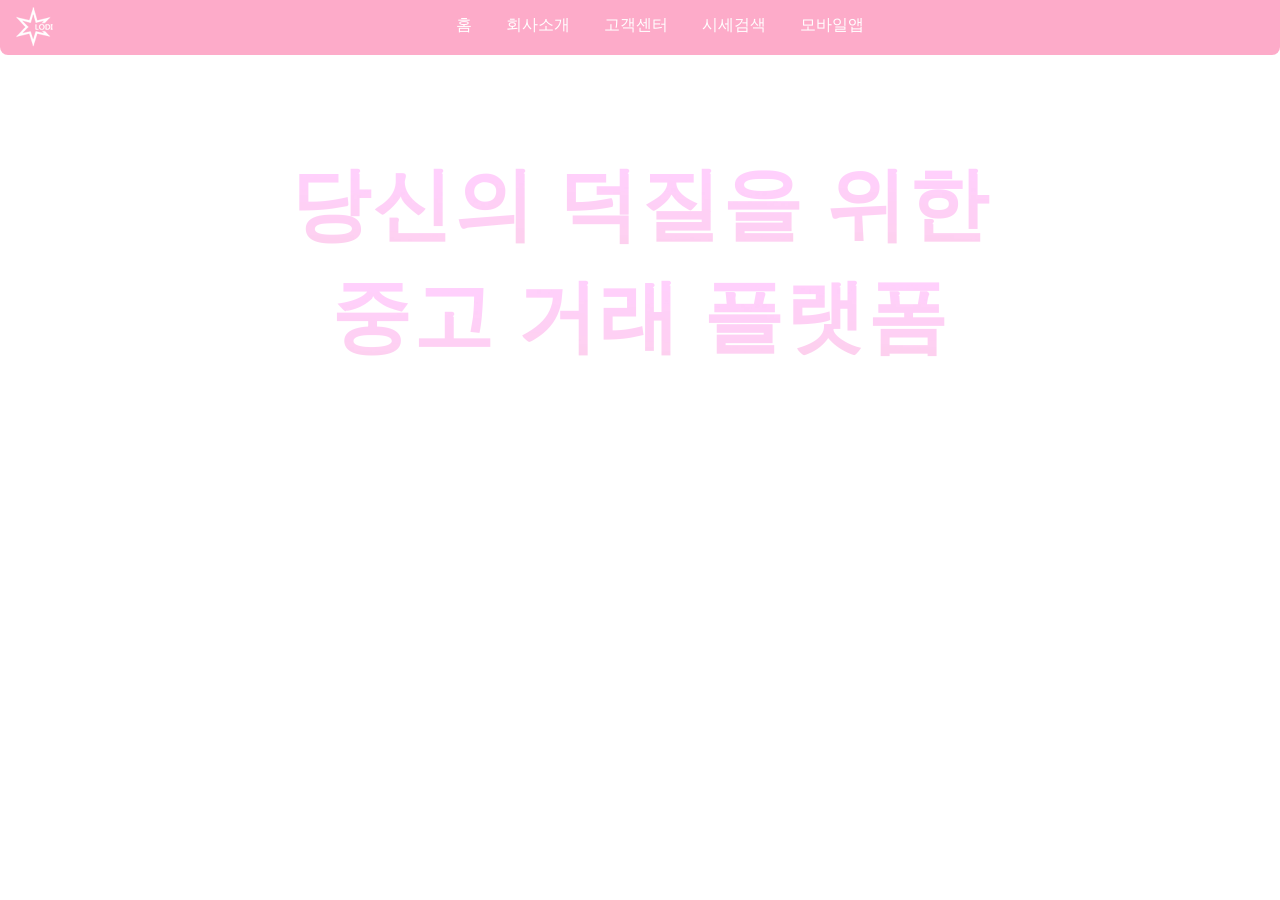
==== index.html @ 2c027c56 "LODI Shop initial upload" ====
<!DOCTYPE html>
<html lang="en">
<head>
    <meta charset="UTF-8">
    <meta name="viewport" content="width=device-width, initial-scale=1.0">
    <link rel="stylesheet" href="./introduce.css">
    <title>LODI Shop</title>

    <!-- 헤더 -->
    <header id="header" class="header">
        <ul>
            <a href="./introduce.html"><img src="./imgs_introduce/logo.png" style="float: left; margin-top: -8px;"></a>
            <!-- <div id="headerLogo"></div> -->
            <li><a href="#home">홈</a></li>
            <li><a href="#intro">회사소개</a></li>
            <li><a href="#customerService">고객센터</a></li>
            <li><a href="#marketPrice">시세검색</a></li>
            <li><a href="#mobile">모바일앱</a></li>
        </ul>
    </header>
</head>


<body>
    <div id="home" class="banner">
        <div><h1 class="sa sa-up" data-sa-margin="200">당신의 덕질을 위한</h1></div>
        <div><h1 class="sa sa-up" data-sa-margin="200">중고 거래 플랫폼</h1></div>
        <div><button class="customizedBtn btn1 "onclick="location.href='./market/main.html'">이동</button></div>
    </div>
    <!--
    <div id="intro" class="banner">
    </div>

    <div id="customerService" class="banner">
    </div>

    <div id="marketPrice" class="banner">
    </div>

    <div id="mobile" class="banner">
    </div>

    <div id="footer" class="footer">
    </div>
    -->
    
    <script src="https://code.jquery.com/jquery-3.2.1.min.js"></script>
    <script>
        /* 아래는 새로고침시 스크롤 위치 */
        history.scrollRestoration = "manual"


        /* 아래는 스크롤 애니메이션 */
        const saDefaultMargin = 300;
        let saTriggerMargin = 0;
        let saTriggerHeight = 0;
        const saElementList = document.querySelectorAll('.sa');

        const saFunc = function() {
        for (const element of saElementList) {
            if (!element.classList.contains('show')) {
            if (element.dataset.saMargin) {
                saTriggerMargin = parseInt(element.dataset.saMargin);
            } else {saTriggerMargin = saDefaultMargin;}

            if (element.dataset.saTrigger) {saTriggerHeight = document.querySelector(element.dataset.saTrigger).getBoundingClientRect().top + saTriggerMargin;
            } else {saTriggerHeight = element.getBoundingClientRect().top + saTriggerMargin;}

            if (window.innerHeight > saTriggerHeight) {
                let delay = (element.dataset.saDelay) ? element.dataset.saDelay : 0;
                setTimeout(function() {
                element.classList.add('show');
                }, delay);
            }}
        }}
        window.addEventListener('load', saFunc);
        window.addEventListener('scroll', saFunc);
    </script>
</body>
</html>
---- introduce.css ----
*{box-sizing: border-box;}
*{margin: 0px; padding: 0px;} /* 기본 테두리 제거 */
a{text-decoration: none;color:black;} /* a텍스트 앞에 붙는 . 제거 */
ul{list-style: none;} /* ul의 리스트 스타일 제거 */

/* 각종 전역 변수 등을 위한 root */
/* :root(){} */

/* html 전체적인 스크롤 애니메이션 움직임 부드럽게 */
html{scroll-behavior: smooth;}


/* 다음은 header 관련 css */
.header{
    position: fixed;
    top: 0; left: 0;
    width: 100%;
    height: 55px;
    z-index: 40;
    border-bottom-left-radius: 8px;
    border-bottom-right-radius: 8px;
    /* background-color: #fdcedfb7; */
    background-color: #fd8cb5b9;
    transition: top 0.2s ease-in-out;
}

.header a{margin: auto; padding: 0px; color: #ffffff;}
.header a:hover{color: #fd8cb6;}

.header ul{ /* 헤더 ul */
    text-align: center;
    margin: 0 auto;
    padding: 15px;
}

.header ul li{ /* 헤더 ul li */
    padding: 0%; /* 헤더 ul li내 글자간 padding */
    font-size: 16px;
    text-transform: uppercase;
    display: inline;
    margin: 0 15px;
}

/* .headerLogo {content: url();} */
.nav-up{top: -55px} /* 헤더 스크롤 이벤트 관련 */


/* 아래부터 body 요소 css */
body{background: #f1f1f1;}

.banner{height:100vh; width:100%;}


#home{
  background-color: white;
    /* background-image: linear-gradient(to bottom right, #fdaaaa, #b4f5d5); */
    text-align: center;
    padding-top: 150px;
    font-size: 25px;
}

#home div h1{
  font-weight:700; 
  letter-spacing: 2px;
  /* background-image: -webkit-linear-gradient(92deg, #82c7ff, #fa5eff); */
  background-image: url("./imgs_introduce/text_background.jpg");
  color:transparent;
  -webkit-background-clip: text;
  background-clip: text;
  border: 2px solid;
  background-size: 300px;
  transition: 2s ease all;
  background-position: top;
}
/* #home div h1{color:#ff9011;} */
#home:hover > div .customizedBtn{opacity: 1; transform: none; margin-top: 10%;}
#home:hover > div h1{background-position: bottom;}

/*================================================================================================*/

#intro{
    background-image: linear-gradient(to bottom left, #b2ecd4, #faf9bd);
}

/*================================================================================================*/

#customerService{
    background-image: linear-gradient(to bottom right, #f3fdbd, #fdb8da);
}

/*================================================================================================*/

#marketPrice{
    background-image: linear-gradient(to bottom left, #ffbbd5, #b6e2f8);
}

/*================================================================================================*/

#mobile{
    background-image: linear-gradient(to bottom right, #bbe0f3, #eeb8ff);
}


#footer{
    height: 100px;
    width: 100%;
    background-color: #ffe0f7;
}


/*======= 아래는 커스텀 버튼 관련 CSS =======*/
.customizedBtn {
    opacity: 0;
    margin: 20px;
    width: 200px;
    height: 55px;
    color: #fff;
    border-radius: 5px;
    padding: 10px 25px;
    font-family: 'Lato', sans-serif;
    font-weight: 500;
    background: transparent;
    cursor: pointer;
    transition: all 0.3s ease;
    position: relative;
    display: inline-block;
     box-shadow:inset 2px 2px 2px 0px rgba(255,255,255,.5),
     7px 7px 20px 0px rgba(0,0,0,.1),
     4px 4px 5px 0px rgba(0,0,0,.1);
    outline: none;
  }

  .btn1 {
    background: #ffc0c0;
    color: #fff;
    line-height: 42px;
    padding: 0;
    border: none;
  }
  .btn1:hover {
    background: transparent;
    color: #ffc0c0;
     box-shadow:
     -7px -7px 20px 0px #fff9,
     -4px -4px 5px 0px #fff9,
     7px 7px 20px 0px #0002,
     4px 4px 5px 0px #0001;
  }
  .btn1:before,
  .btn1:after{
    content:'';
    position:absolute;
    top:0;
    right:0;
    height:2px;
    width:0;
    background: #ffbbbb;
    transition:400ms ease all;
  }
  .btn1:after{
    right:inherit;
    top:inherit;
    left:0;
    bottom:0;
  }
  .btn1:hover:before,
  .btn1:hover:after{
    width:100%;
    transition:800ms ease all;
  }


/*======= 아래는 스크롤 애니메이션 관련 CSS =======*/
.sa {opacity: 0; transition: all .5s ease;}
.sa-up {transform: translate(0, 100px);}/* 아래에서 위로 페이드 인 */
.sa-down {transform: translate(0, -100px);}/* 위에서 아래로 페이드 인 */
.sa-right {transform: translate(-100px, 0);}/* 왼쪽에서 오른쪽으로 페이드 인 */
.sa-left {transform: translate(100px, 0);}/* 오른쪽에서 왼쪽으로 페이드 인 */
.sa-rotateL {transform: rotate(180deg);}/* 왼쪽으로 회전하면서 페이드 인 */
.sa-rotateR {transform: rotate(-180deg);}/* 오른쪽으로 회전하면서 페이드 인 */
.sa-scaleUp {transform: scale(.5);}/* 작아진 상태에서 커지면서 페이드 인 */
.sa-scaleDown {transform: scale(1.5);}/* 커진 상태에서 작아지면서 페이드 인 */
.sa.show {opacity: 1;transform: none;}


/*======= 아래는 스크롤바 관련 CSS =======*/
html::-webkit-scrollbar {
  width: 10px;
}
html::-webkit-scrollbar-thumb {
  background-image: linear-gradient(-135deg, #ffbae5, #e6b1ff);
  border-radius: 10px;
  background-clip: padding-box;
  border: 2px solid transparent;
}
html::-webkit-scrollbar-track {
  background-color: transparent;
  box-shadow: inset 0px 0px 5px white;
}


@media screen and (max-width: 550px) {
  .header ul li{margin: 0 10px;}
} 

@media screen and (max-width: 745px) {
  #home{font-size: 15px;}
  #home:hover > div .customizedBtn{margin-top: 15%;}
  .customizedBtn {
    width: 120px;
    height: 40px;
    border-radius: 5px;
  }
}

@media screen and (min-width: 1000px) {
  #home{font-size: 40px;}
} 

@media screen and (min-width: 1400px) {
  #home{font-size: 60px;}
  #home:hover > div .customizedBtn{margin-top: 5%;}
  .customizedBtn {
    width: 240px;
    height: 60px;
    border-radius: 5px;
  }
}
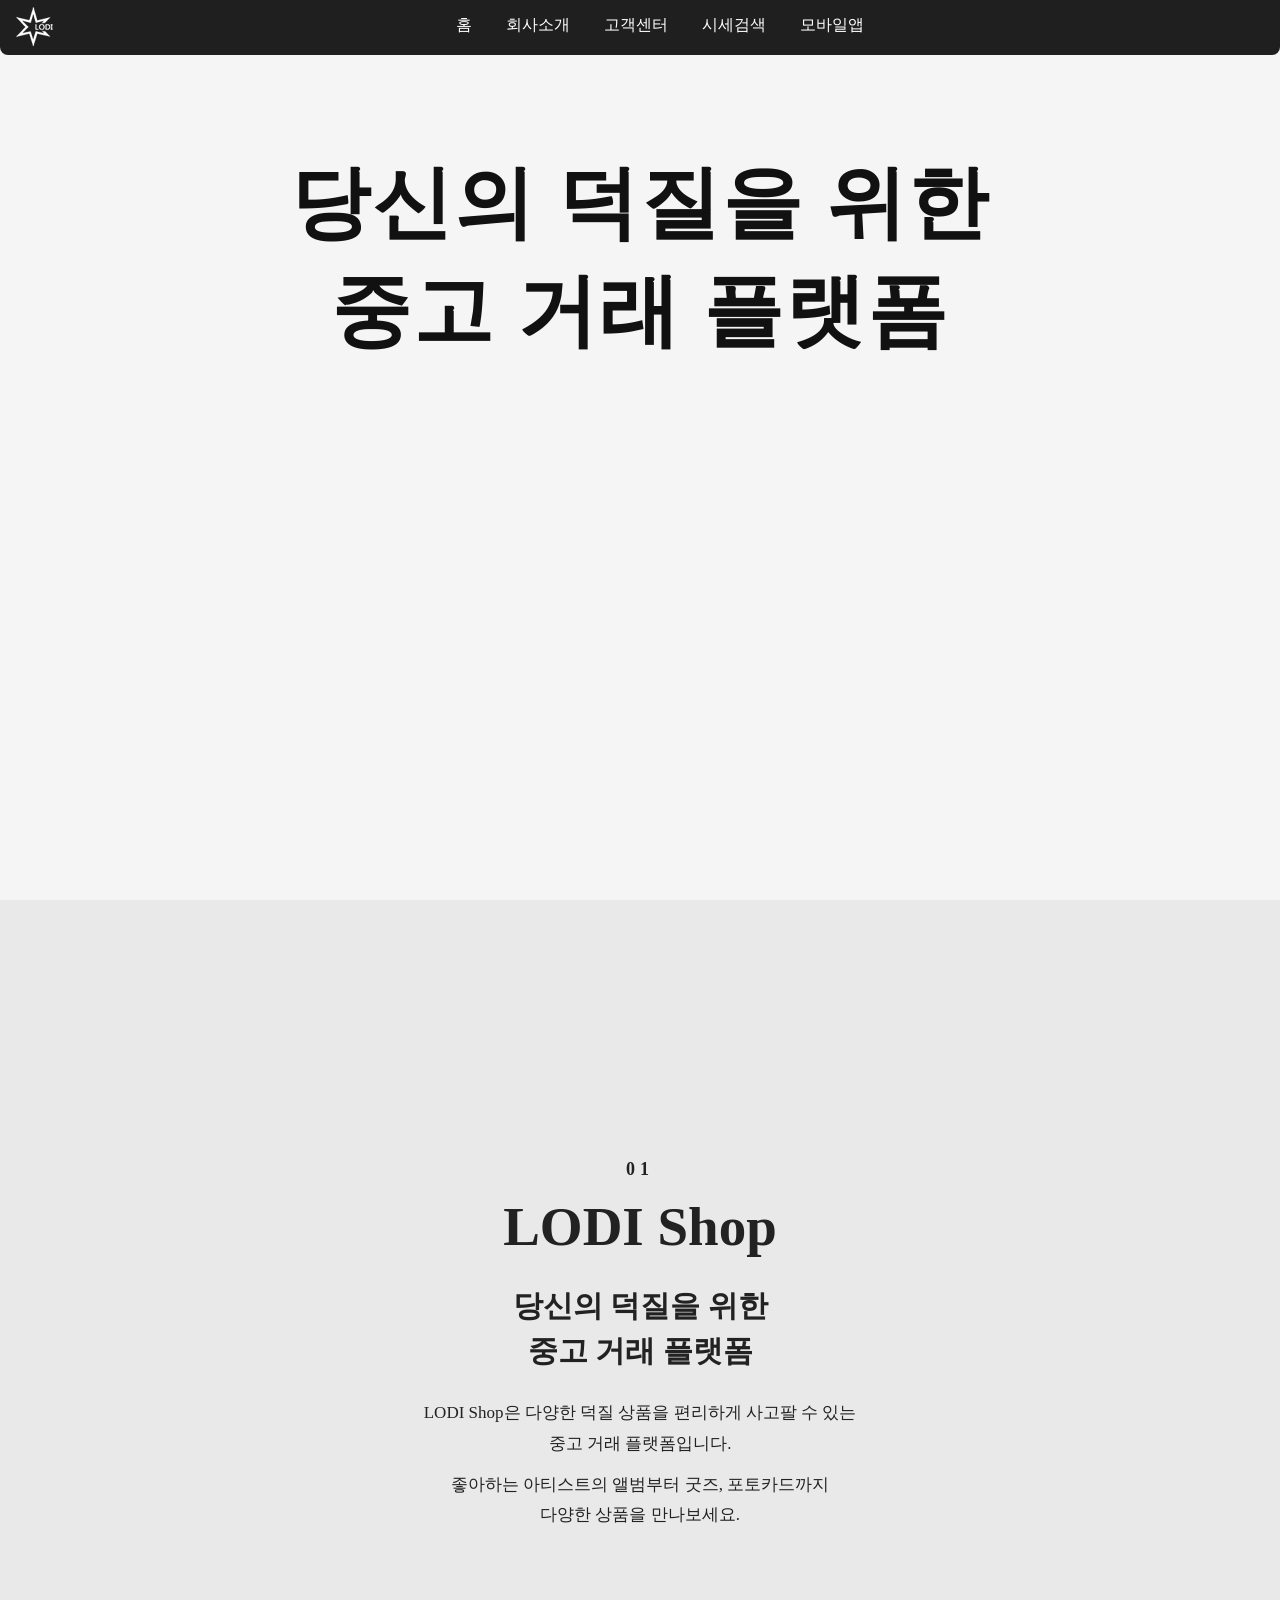
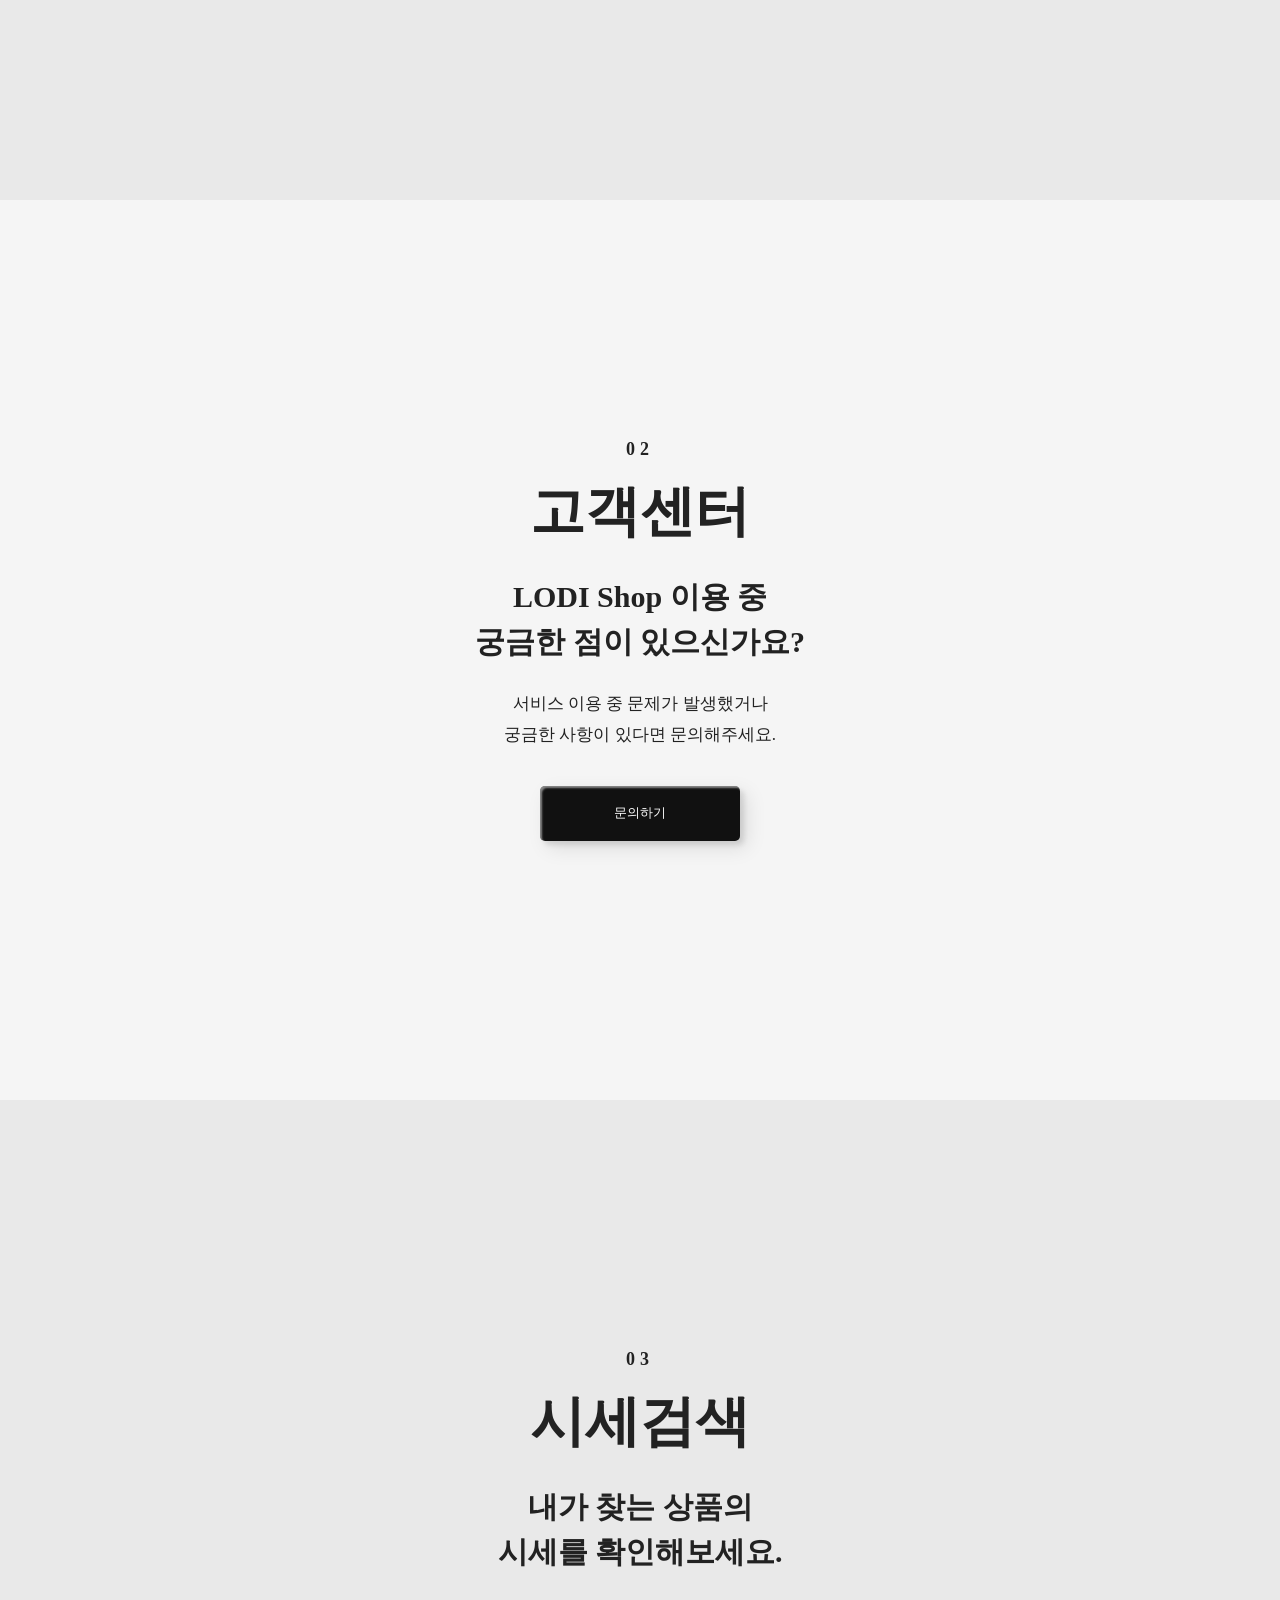
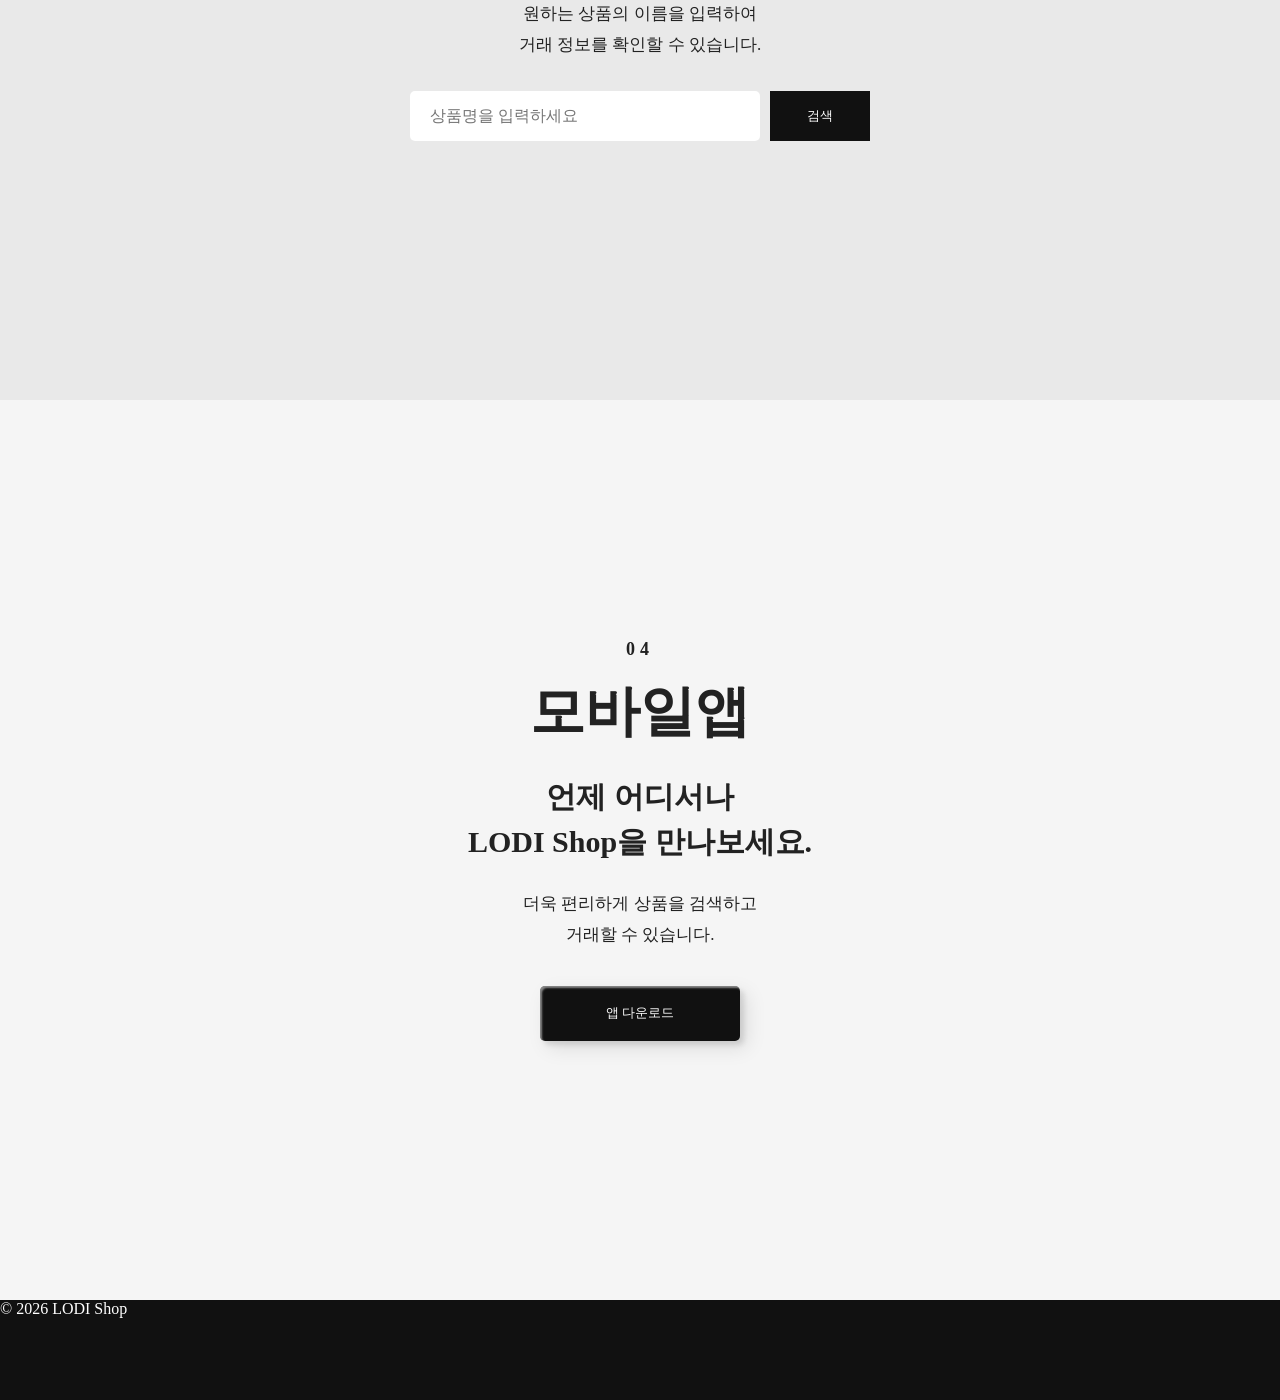
==== commit dfda10ca: "Latest update" ====
--- a/index.html
+++ b/index.html
@@ -1,80 +1,382 @@
 <!DOCTYPE html>
-<html lang="en">
+<html lang="ko">
+
 <head>
     <meta charset="UTF-8">
     <meta name="viewport" content="width=device-width, initial-scale=1.0">
+
     <link rel="stylesheet" href="./introduce.css">
+
     <title>LODI Shop</title>
-
-    <!-- 헤더 -->
+</head>
+
+
+<body>
+
+    <!-- =========================
+         HEADER
+    ========================== -->
+
     <header id="header" class="header">
+
         <ul>
-            <a href="./introduce.html"><img src="./imgs_introduce/logo.png" style="float: left; margin-top: -8px;"></a>
-            <!-- <div id="headerLogo"></div> -->
-            <li><a href="#home">홈</a></li>
-            <li><a href="#intro">회사소개</a></li>
-            <li><a href="#customerService">고객센터</a></li>
-            <li><a href="#marketPrice">시세검색</a></li>
-            <li><a href="#mobile">모바일앱</a></li>
+
+            <!-- 로고 -->
+            <a href="#home">
+                <img
+                    src="./imgs_introduce/logo.png"
+                    style="float: left; margin-top: -8px;"
+                    alt="LODI Shop"
+                >
+            </a>
+
+
+            <!-- 메뉴 -->
+            <li>
+                <a href="#home">홈</a>
+            </li>
+
+            <li>
+                <a href="#intro">회사소개</a>
+            </li>
+
+            <li>
+                <a href="#customerService">고객센터</a>
+            </li>
+
+            <li>
+                <a href="#marketPrice">시세검색</a>
+            </li>
+
+            <li>
+                <a href="#mobile">모바일앱</a>
+            </li>
+
         </ul>
+
     </header>
-</head>
-
-
-<body>
+
+
+
+    <!-- =========================
+         HOME
+    ========================== -->
+
     <div id="home" class="banner">
-        <div><h1 class="sa sa-up" data-sa-margin="200">당신의 덕질을 위한</h1></div>
-        <div><h1 class="sa sa-up" data-sa-margin="200">중고 거래 플랫폼</h1></div>
-        <div><button class="customizedBtn btn1 "onclick="location.href='./market/main.html'">이동</button></div>
-    </div>
-    <!--
+
+        <div>
+            <h1 class="sa sa-up" data-sa-margin="200">
+                당신의 덕질을 위한
+            </h1>
+        </div>
+
+        <div>
+            <h1 class="sa sa-up" data-sa-margin="200">
+                중고 거래 플랫폼
+            </h1>
+        </div>
+
+        <div>
+            <button
+                class="customizedBtn btn1"
+                onclick="location.href='./market/main.html'">
+                이동
+            </button>
+        </div>
+
+    </div>
+
+
+
+    <!-- =========================
+         회사소개
+    ========================== -->
+
     <div id="intro" class="banner">
-    </div>
+
+        <div class="section-content">
+
+            <div class="section-number">
+                01
+            </div>
+
+            <h2>
+                LODI Shop
+            </h2>
+
+            <h3>
+                당신의 덕질을 위한<br>
+                중고 거래 플랫폼
+            </h3>
+
+            <p>
+                LODI Shop은 다양한 덕질 상품을 편리하게 사고팔 수 있는<br>
+                중고 거래 플랫폼입니다.
+            </p>
+
+            <p>
+                좋아하는 아티스트의 앨범부터 굿즈, 포토카드까지<br>
+                다양한 상품을 만나보세요.
+            </p>
+
+        </div>
+
+    </div>
+
+
+
+    <!-- =========================
+         고객센터
+    ========================== -->
 
     <div id="customerService" class="banner">
-    </div>
+
+        <div class="section-content">
+
+            <div class="section-number">
+                02
+            </div>
+
+            <h2>
+                고객센터
+            </h2>
+
+            <h3>
+                LODI Shop 이용 중<br>
+                궁금한 점이 있으신가요?
+            </h3>
+
+            <p>
+                서비스 이용 중 문제가 발생했거나<br>
+                궁금한 사항이 있다면 문의해주세요.
+            </p>
+
+            <button
+                class="customizedBtn btn1 section-btn"
+                onclick="alert('고객센터는 준비 중입니다.')">
+                문의하기
+            </button>
+
+        </div>
+
+    </div>
+
+
+
+    <!-- =========================
+         시세검색
+    ========================== -->
 
     <div id="marketPrice" class="banner">
-    </div>
+
+        <div class="section-content">
+
+            <div class="section-number">
+                03
+            </div>
+
+            <h2>
+                시세검색
+            </h2>
+
+            <h3>
+                내가 찾는 상품의<br>
+                시세를 확인해보세요.
+            </h3>
+
+            <p>
+                원하는 상품의 이름을 입력하여<br>
+                거래 정보를 확인할 수 있습니다.
+            </p>
+
+
+            <div class="search-box">
+
+                <input
+                    type="text"
+                    id="priceSearch"
+                    placeholder="상품명을 입력하세요"
+                >
+
+                <button
+                    class="btn1 search-button"
+                    onclick="searchPrice()">
+                    검색
+                </button>
+
+            </div>
+
+            <p id="searchResult"></p>
+
+        </div>
+
+    </div>
+
+
+
+    <!-- =========================
+         모바일앱
+    ========================== -->
 
     <div id="mobile" class="banner">
-    </div>
+
+        <div class="section-content">
+
+            <div class="section-number">
+                04
+            </div>
+
+            <h2>
+                모바일앱
+            </h2>
+
+            <h3>
+                언제 어디서나<br>
+                LODI Shop을 만나보세요.
+            </h3>
+
+            <p>
+                더욱 편리하게 상품을 검색하고<br>
+                거래할 수 있습니다.
+            </p>
+
+            <button
+                class="customizedBtn btn1 section-btn"
+                onclick="location.href='./market/function/download.html'">
+                앱 다운로드
+            </button>
+
+        </div>
+
+    </div>
+
+
+
+    <!-- =========================
+         FOOTER
+    ========================== -->
 
     <div id="footer" class="footer">
-    </div>
-    -->
-    
+        <p>© 2026 LODI Shop</p>
+    </div>
+
+
+
+    <!-- jQuery -->
     <script src="https://code.jquery.com/jquery-3.2.1.min.js"></script>
+
+
+
+    <!-- =========================
+         스크롤 애니메이션
+    ========================== -->
+
     <script>
-        /* 아래는 새로고침시 스크롤 위치 */
-        history.scrollRestoration = "manual"
-
-
-        /* 아래는 스크롤 애니메이션 */
+
+        history.scrollRestoration = "manual";
+
+
         const saDefaultMargin = 300;
+
         let saTriggerMargin = 0;
         let saTriggerHeight = 0;
-        const saElementList = document.querySelectorAll('.sa');
+
+        const saElementList =
+            document.querySelectorAll('.sa');
+
 
         const saFunc = function() {
-        for (const element of saElementList) {
-            if (!element.classList.contains('show')) {
-            if (element.dataset.saMargin) {
-                saTriggerMargin = parseInt(element.dataset.saMargin);
-            } else {saTriggerMargin = saDefaultMargin;}
-
-            if (element.dataset.saTrigger) {saTriggerHeight = document.querySelector(element.dataset.saTrigger).getBoundingClientRect().top + saTriggerMargin;
-            } else {saTriggerHeight = element.getBoundingClientRect().top + saTriggerMargin;}
-
-            if (window.innerHeight > saTriggerHeight) {
-                let delay = (element.dataset.saDelay) ? element.dataset.saDelay : 0;
-                setTimeout(function() {
-                element.classList.add('show');
-                }, delay);
-            }}
-        }}
+
+            for (const element of saElementList) {
+
+                if (!element.classList.contains('show')) {
+
+                    if (element.dataset.saMargin) {
+
+                        saTriggerMargin =
+                            parseInt(element.dataset.saMargin);
+
+                    } else {
+
+                        saTriggerMargin =
+                            saDefaultMargin;
+                    }
+
+
+                    if (element.dataset.saTrigger) {
+
+                        saTriggerHeight =
+                            document
+                            .querySelector(element.dataset.saTrigger)
+                            .getBoundingClientRect()
+                            .top + saTriggerMargin;
+
+                    } else {
+
+                        saTriggerHeight =
+                            element
+                            .getBoundingClientRect()
+                            .top + saTriggerMargin;
+                    }
+
+
+                    if (window.innerHeight > saTriggerHeight) {
+
+                        let delay =
+                            element.dataset.saDelay
+                            ? element.dataset.saDelay
+                            : 0;
+
+
+                        setTimeout(function() {
+
+                            element.classList.add('show');
+
+                        }, delay);
+
+                    }
+
+                }
+
+            }
+
+        };
+
+
         window.addEventListener('load', saFunc);
         window.addEventListener('scroll', saFunc);
+
+
+
+        /* =========================
+           시세검색
+        ========================== */
+
+        function searchPrice() {
+
+            const input =
+                document.getElementById('priceSearch');
+
+            const result =
+                document.getElementById('searchResult');
+
+
+            if (input.value.trim() === '') {
+
+                result.innerText =
+                    '상품명을 입력해주세요.';
+
+                return;
+            }
+
+
+            result.innerText =
+                '"' + input.value + '" 시세 검색 기능은 준비 중입니다.';
+
+        }
+
     </script>
+
 </body>
+
 </html>
--- a/introduce.css
+++ b/introduce.css
@@ -19,13 +19,14 @@
     z-index: 40;
     border-bottom-left-radius: 8px;
     border-bottom-right-radius: 8px;
-    /* background-color: #fdcedfb7; */
-    background-color: #fd8cb5b9;
+    background-color: rgba(20, 20, 20, 0.95);
     transition: top 0.2s ease-in-out;
 }
 
 .header a{margin: auto; padding: 0px; color: #ffffff;}
-.header a:hover{color: #fd8cb6;}
+.header a:hover{
+  color: #aaaaaa;
+}
 
 .header ul{ /* 헤더 ul */
     text-align: center;
@@ -46,65 +47,57 @@
 
 
 /* 아래부터 body 요소 css */
-body{background: #f1f1f1;}
+body{background: #f5f5f5;}
 
 .banner{height:100vh; width:100%;}
 
 
 #home{
-  background-color: white;
+  background-color: #f5f5f5;
     /* background-image: linear-gradient(to bottom right, #fdaaaa, #b4f5d5); */
     text-align: center;
     padding-top: 150px;
     font-size: 25px;
 }
 
-#home div h1{
-  font-weight:700; 
-  letter-spacing: 2px;
-  /* background-image: -webkit-linear-gradient(92deg, #82c7ff, #fa5eff); */
-  background-image: url("./imgs_introduce/text_background.jpg");
-  color:transparent;
-  -webkit-background-clip: text;
-  background-clip: text;
-  border: 2px solid;
-  background-size: 300px;
-  transition: 2s ease all;
-  background-position: top;
+#home div h1 {
+    font-weight: 700;
+    letter-spacing: 2px;
+
+    color: #111111;
+
+    background: none;
+
+    border: none;
+
+    transition: 0.5s ease all;
 }
 /* #home div h1{color:#ff9011;} */
 #home:hover > div .customizedBtn{opacity: 1; transform: none; margin-top: 10%;}
-#home:hover > div h1{background-position: bottom;}
 
 /*================================================================================================*/
 
-#intro{
-    background-image: linear-gradient(to bottom left, #b2ecd4, #faf9bd);
-}
-
-/*================================================================================================*/
-
-#customerService{
-    background-image: linear-gradient(to bottom right, #f3fdbd, #fdb8da);
-}
-
-/*================================================================================================*/
-
-#marketPrice{
-    background-image: linear-gradient(to bottom left, #ffbbd5, #b6e2f8);
-}
-
-/*================================================================================================*/
-
-#mobile{
-    background-image: linear-gradient(to bottom right, #bbe0f3, #eeb8ff);
-}
-
+#intro {
+    background: #e9e9e9;
+}
+
+#customerService {
+    background: #f5f5f5;
+}
+
+#marketPrice {
+    background: #e9e9e9;
+}
+
+#mobile {
+    background: #f5f5f5;
+}
 
 #footer{
     height: 100px;
     width: 100%;
-    background-color: #ffe0f7;
+    background-color: #111111;
+    color: #ffffff;
 }
 
 
@@ -131,15 +124,15 @@
   }
 
   .btn1 {
-    background: #ffc0c0;
-    color: #fff;
+    background: #111111;
+    color: #ffffff;
     line-height: 42px;
     padding: 0;
     border: none;
   }
   .btn1:hover {
     background: transparent;
-    color: #ffc0c0;
+    color: #111111;
      box-shadow:
      -7px -7px 20px 0px #fff9,
      -4px -4px 5px 0px #fff9,
@@ -154,7 +147,7 @@
     right:0;
     height:2px;
     width:0;
-    background: #ffbbbb;
+    background: #111111;
     transition:400ms ease all;
   }
   .btn1:after{
@@ -188,7 +181,7 @@
   width: 10px;
 }
 html::-webkit-scrollbar-thumb {
-  background-image: linear-gradient(-135deg, #ffbae5, #e6b1ff);
+  background: #777777;
   border-radius: 10px;
   background-clip: padding-box;
   border: 2px solid transparent;
@@ -225,4 +218,206 @@
     height: 60px;
     border-radius: 5px;
   }
-} +} 
+
+/* 터치 기기에서는 이동 버튼을 항상 표시 */
+@media (hover: none) and (pointer: coarse) {
+    #home > div .customizedBtn {
+        opacity: 1;
+        transform: none;
+        margin-top: 10%;
+    }
+}
+
+
+/* =========================================
+   추가 섹션 디자인
+========================================= */
+
+#intro,
+#customerService,
+#marketPrice,
+#mobile {
+    position: relative;
+
+    display: flex;
+    justify-content: center;
+    align-items: center;
+
+    text-align: center;
+}
+
+
+/* 섹션 내용 */
+
+.section-content {
+    width: 90%;
+    max-width: 900px;
+}
+
+
+/* 번호 */
+
+.section-number {
+    margin-bottom: 15px;
+
+    font-size: 18px;
+    font-weight: bold;
+
+    letter-spacing: 5px;
+
+    color: #222222;
+}
+
+
+/* 섹션 제목 */
+
+.section-content h2 {
+    margin-bottom: 25px;
+
+    font-size: 55px;
+
+    color: #222222;
+}
+
+
+/* 섹션 소제목 */
+
+.section-content h3 {
+    margin-bottom: 25px;
+
+    font-size: 30px;
+
+    line-height: 1.5;
+
+    color: #222222;
+}
+
+
+/* 설명 */
+
+.section-content p {
+    margin-bottom: 10px;
+
+    font-size: 17px;
+
+    line-height: 1.8;
+
+    color: #222222;
+}
+
+/* 검색창 */
+
+.search-box {
+    display: flex;
+
+    justify-content: center;
+    align-items: center;
+
+    gap: 10px;
+
+    margin-top: 30px;
+}
+
+
+.search-box input {
+    width: 350px;
+    height: 50px;
+
+    padding: 0 20px;
+
+    border: none;
+    border-radius: 5px;
+
+    font-size: 16px;
+
+    outline: none;
+}
+
+
+.search-button {
+    width: 100px;
+    height: 50px;
+
+    padding: 0;
+
+    border: none;
+
+    cursor: pointer;
+
+    color: white;
+}
+
+
+/* =========================================
+   섹션 버튼
+========================================= */
+
+.section-btn {
+    opacity: 1 !important;
+
+    margin-top: 25px !important;
+}
+
+
+/* =========================================
+   아이패드 / 터치기기
+========================================= */
+
+/*
+   기존 버튼은 마우스를 올렸을 때만
+   opacity가 1이 되도록 만들어져 있음.
+
+   아이패드에는 hover가 없기 때문에
+   홈의 이동 버튼을 항상 표시한다.
+*/
+
+@media (hover: none) and (pointer: coarse) {
+
+    #home > div .customizedBtn {
+        opacity: 1 !important;
+
+        transform: none !important;
+
+        margin-top: 10% !important;
+    }
+
+}
+
+
+/* =========================================
+   모바일
+========================================= */
+
+@media screen and (max-width: 745px) {
+
+    .section-content h2 {
+        font-size: 40px;
+    }
+
+
+    .section-content h3 {
+        font-size: 22px;
+    }
+
+
+    .section-content p {
+        font-size: 15px;
+    }
+
+
+    .search-box {
+        flex-direction: column;
+    }
+
+
+    .search-box input {
+        width: 80%;
+    }
+
+
+    .search-button {
+        width: 120px;
+    }
+
+}
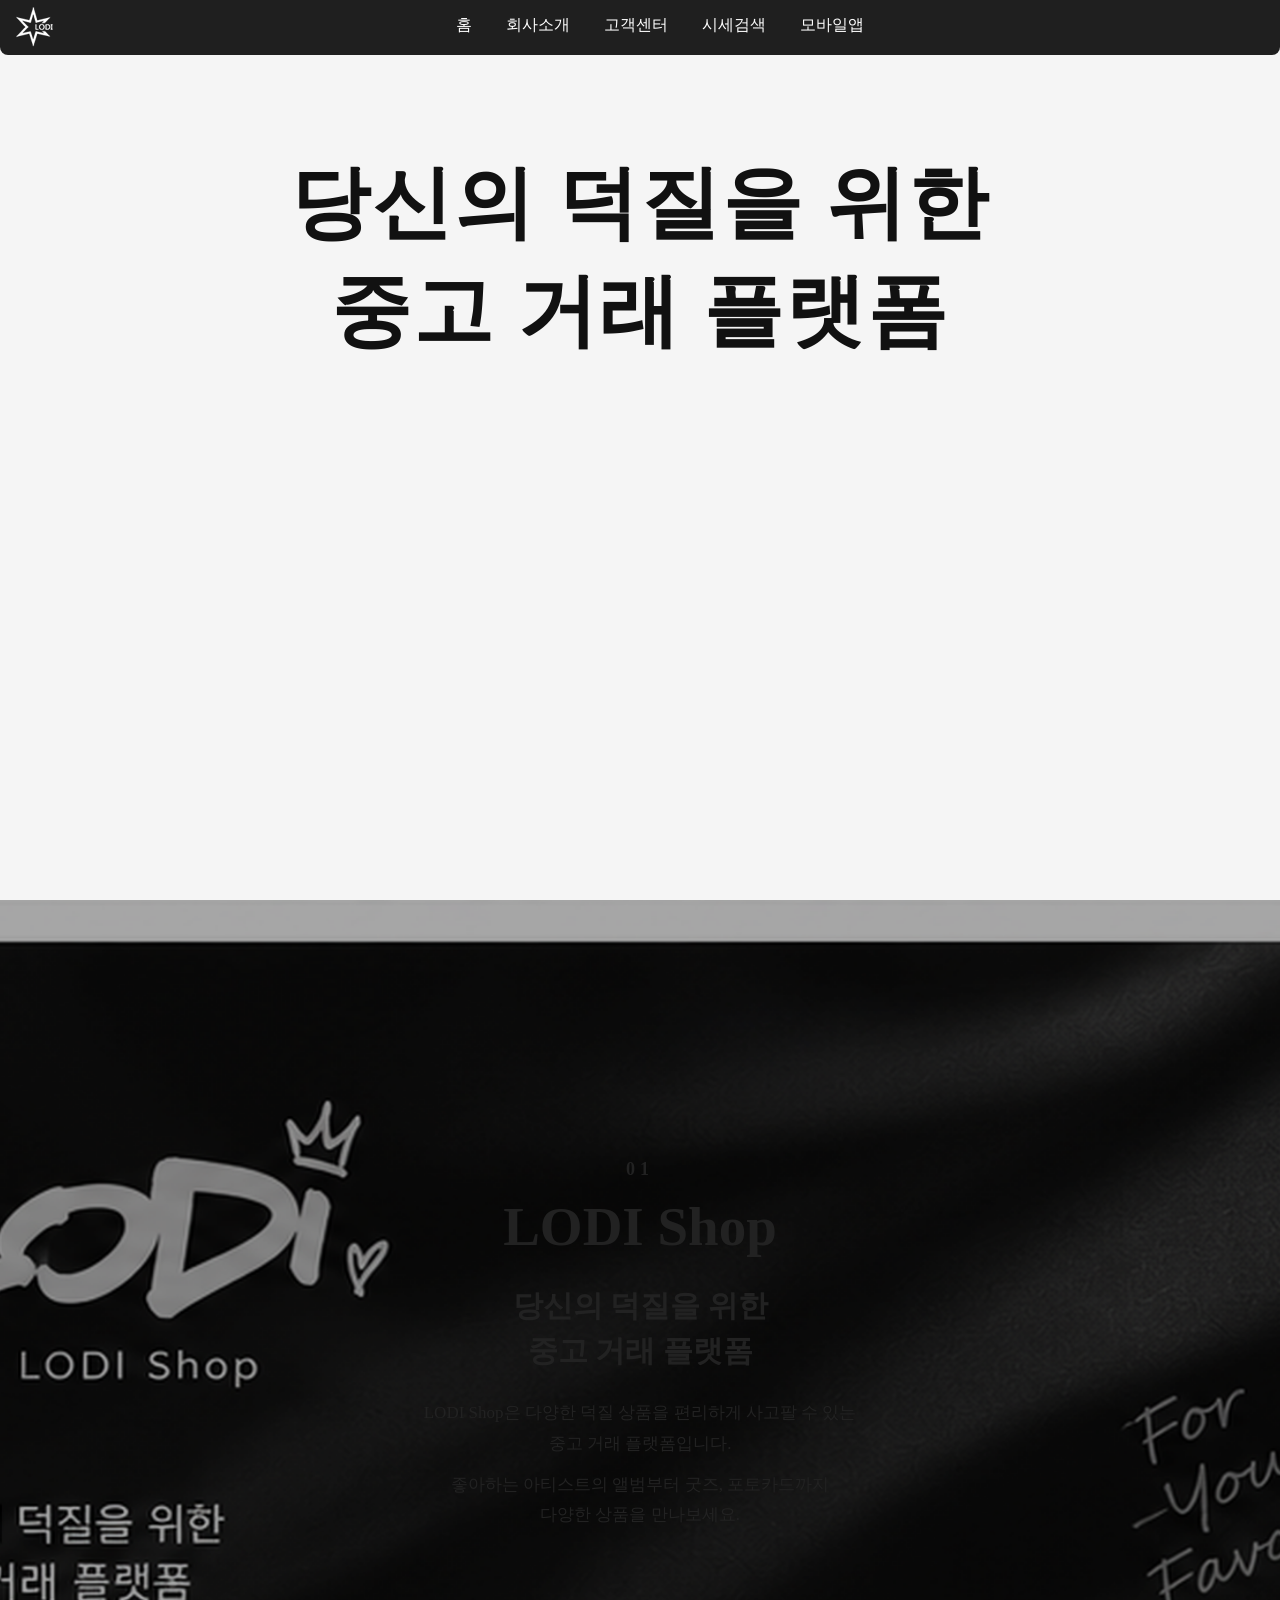
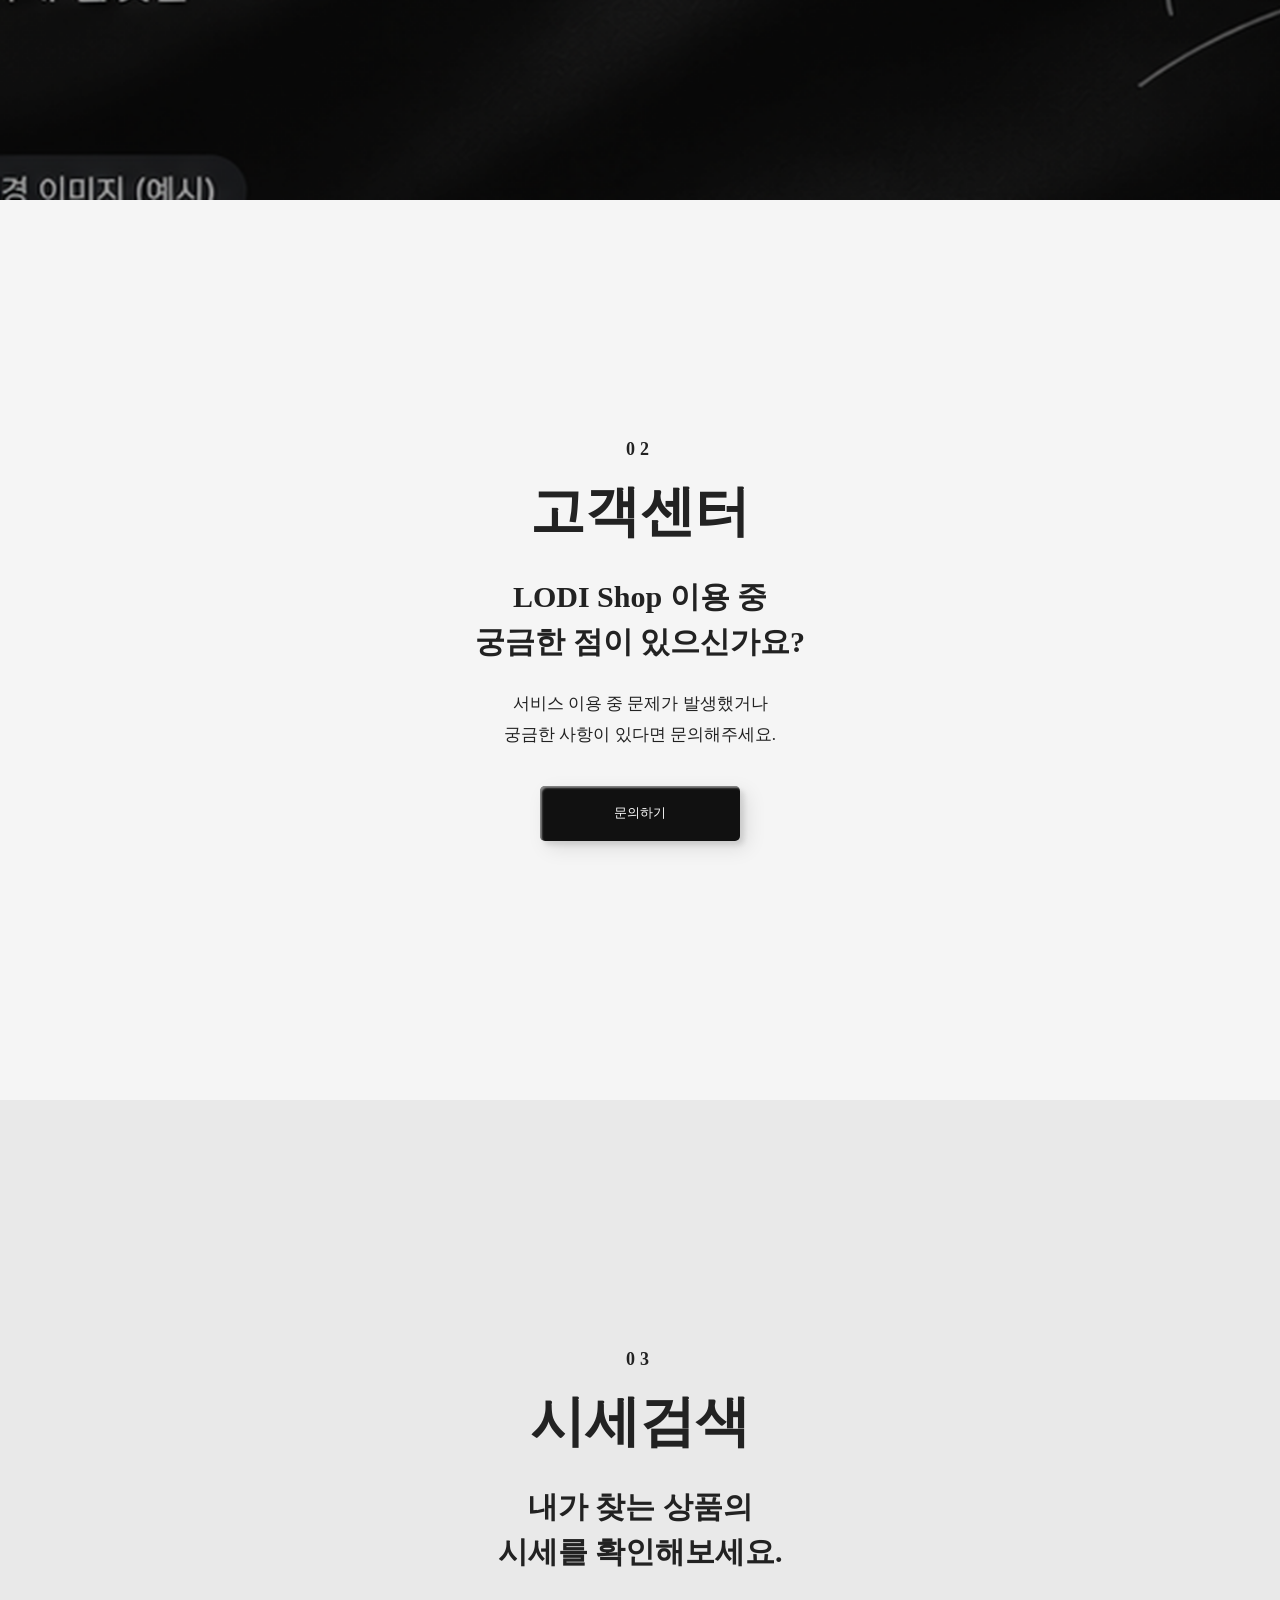
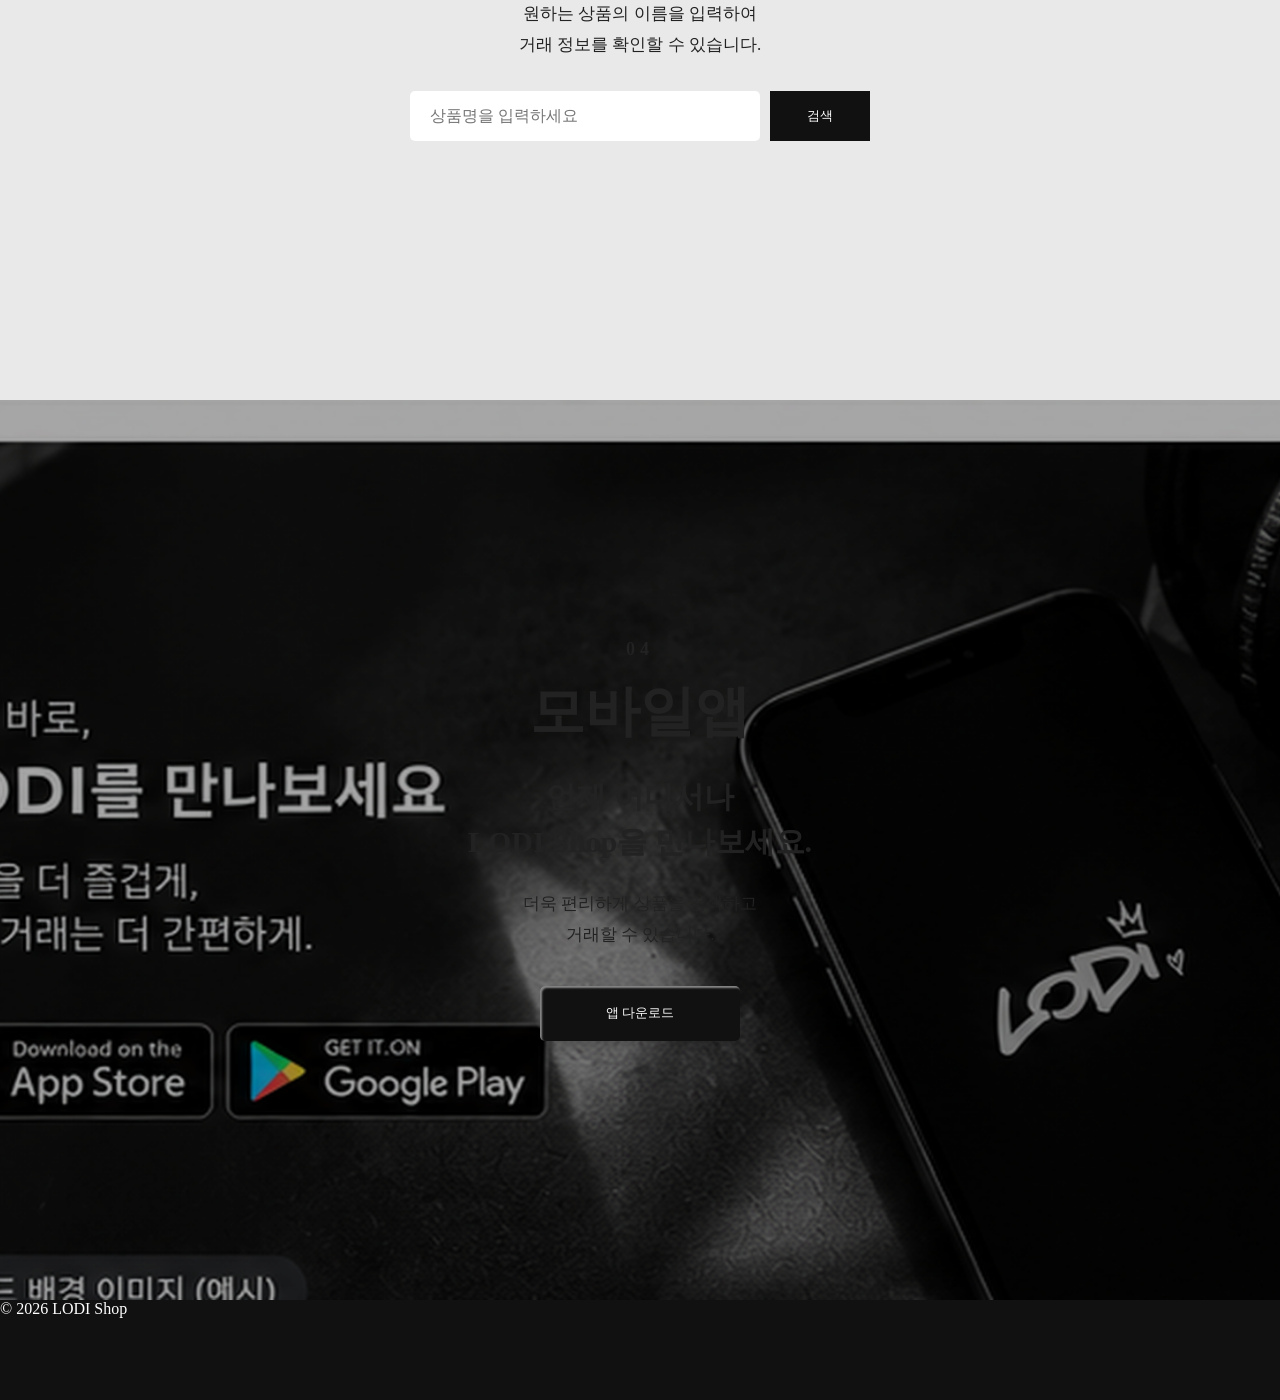
==== commit 34514d70: "Update LODI Shop" ====
--- a/index.html
+++ b/index.html
@@ -8,6 +8,13 @@
     <link rel="stylesheet" href="./introduce.css">
 
     <title>LODI Shop</title>
+
+<!-- Open Graph -->
+<meta property="og:type" content="website">
+<meta property="og:title" content="LODI Shop">
+<meta property="og:description" content="당신의 덕질을 위한 중고 거래 플랫폼">
+<meta property="og:image" content="https://kurimanju-sm.github.io/LODI-Shop/imgs_introduce/og-image.png">
+<meta property="og:url" content="https://kurimanju-sm.github.io/LODI-Shop/">
 </head>
 
 
--- a/introduce.css
+++ b/introduce.css
@@ -79,6 +79,10 @@
 
 #intro {
     background: #e9e9e9;
+    background-image: url("./imgs_introduce/about-bg.png");
+    background-size: cover;
+    background-position: center;
+    background-repeat: no-repeat;
 }
 
 #customerService {
@@ -91,6 +95,35 @@
 
 #mobile {
     background: #f5f5f5;
+    background-image: url("./imgs_introduce/app-bg.png");
+    background-size: cover;
+    background-position: center;
+    background-repeat: no-repeat;
+}
+
+/* =========================================
+   배경 이미지 위 반투명 검정 오버레이
+========================================= */
+
+#intro::before,
+#mobile::before {
+    content: "";
+    position: absolute;
+
+    top: 0;
+    left: 0;
+    width: 100%;
+    height: 100%;
+
+    background: rgba(0, 0, 0, 0.35);
+
+    z-index: 0;
+}
+
+#intro .section-content,
+#mobile .section-content {
+    position: relative;
+    z-index: 1;
 }
 
 #footer{
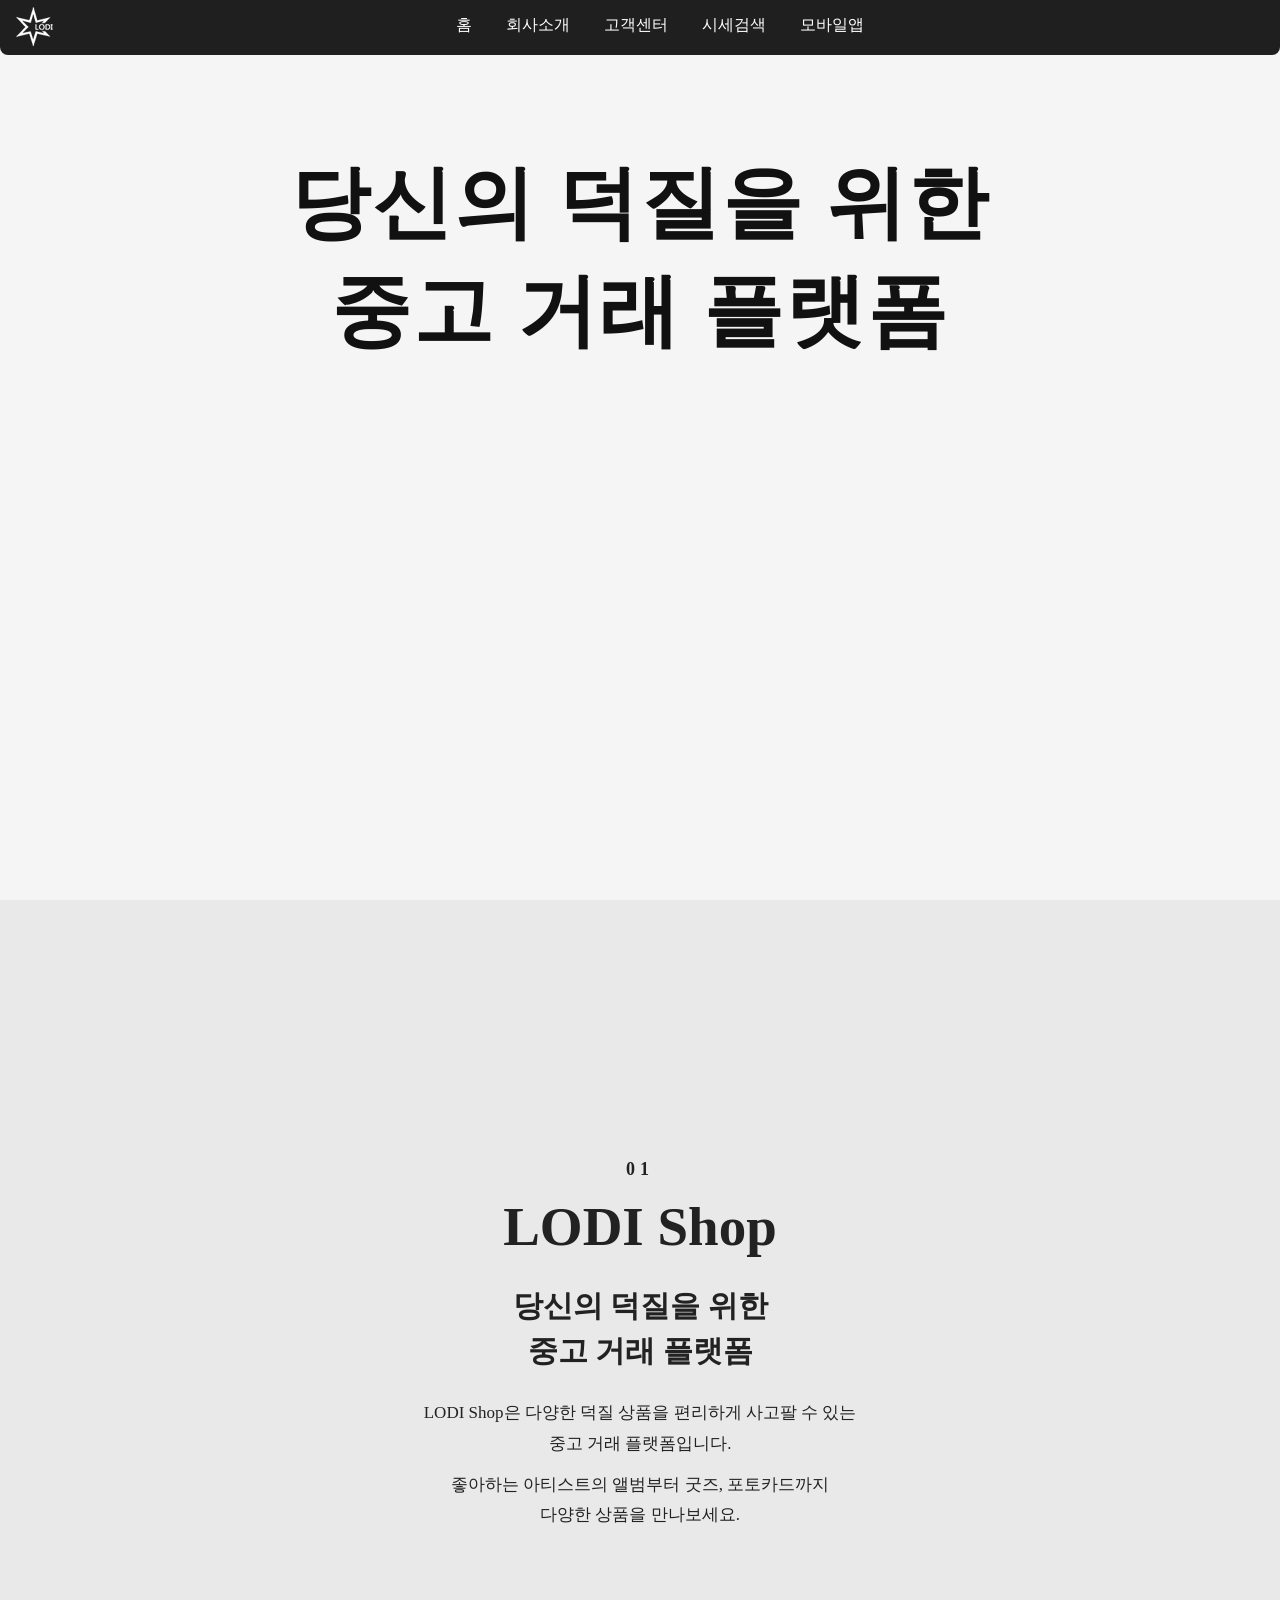
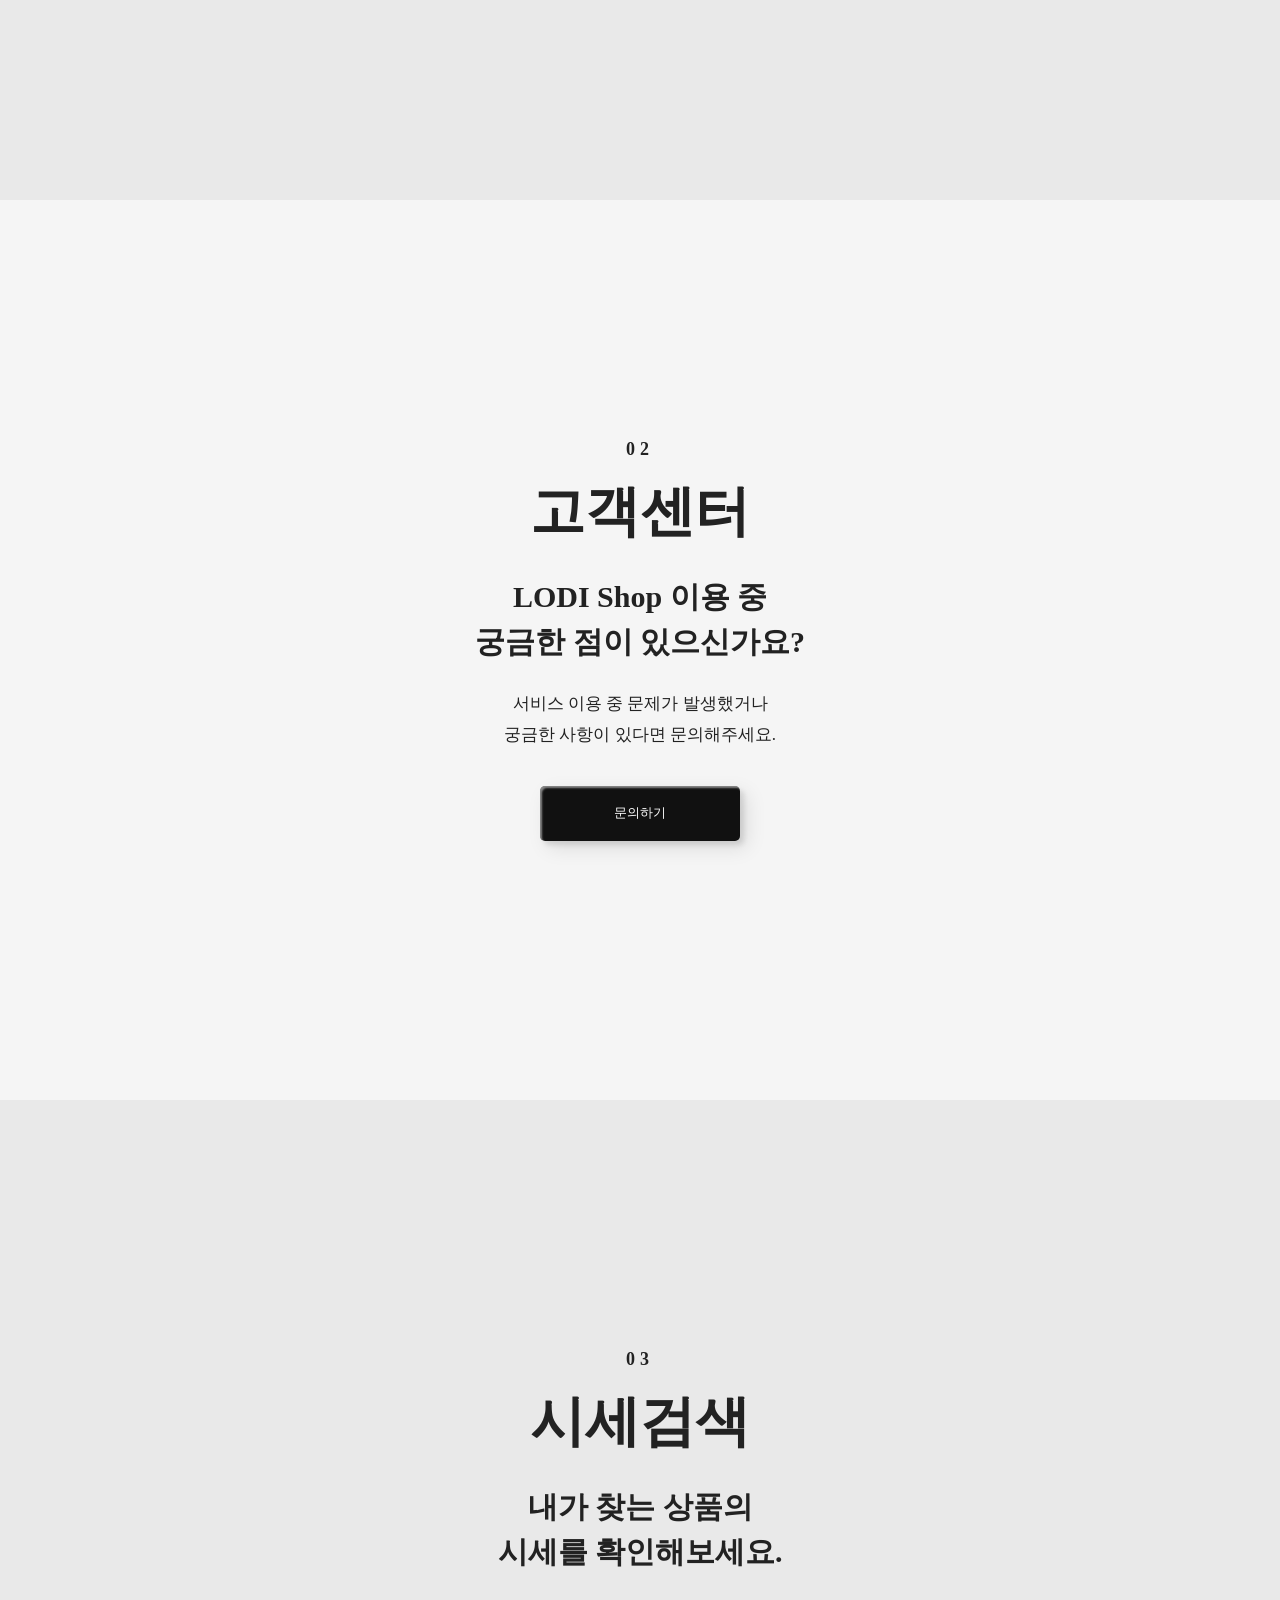
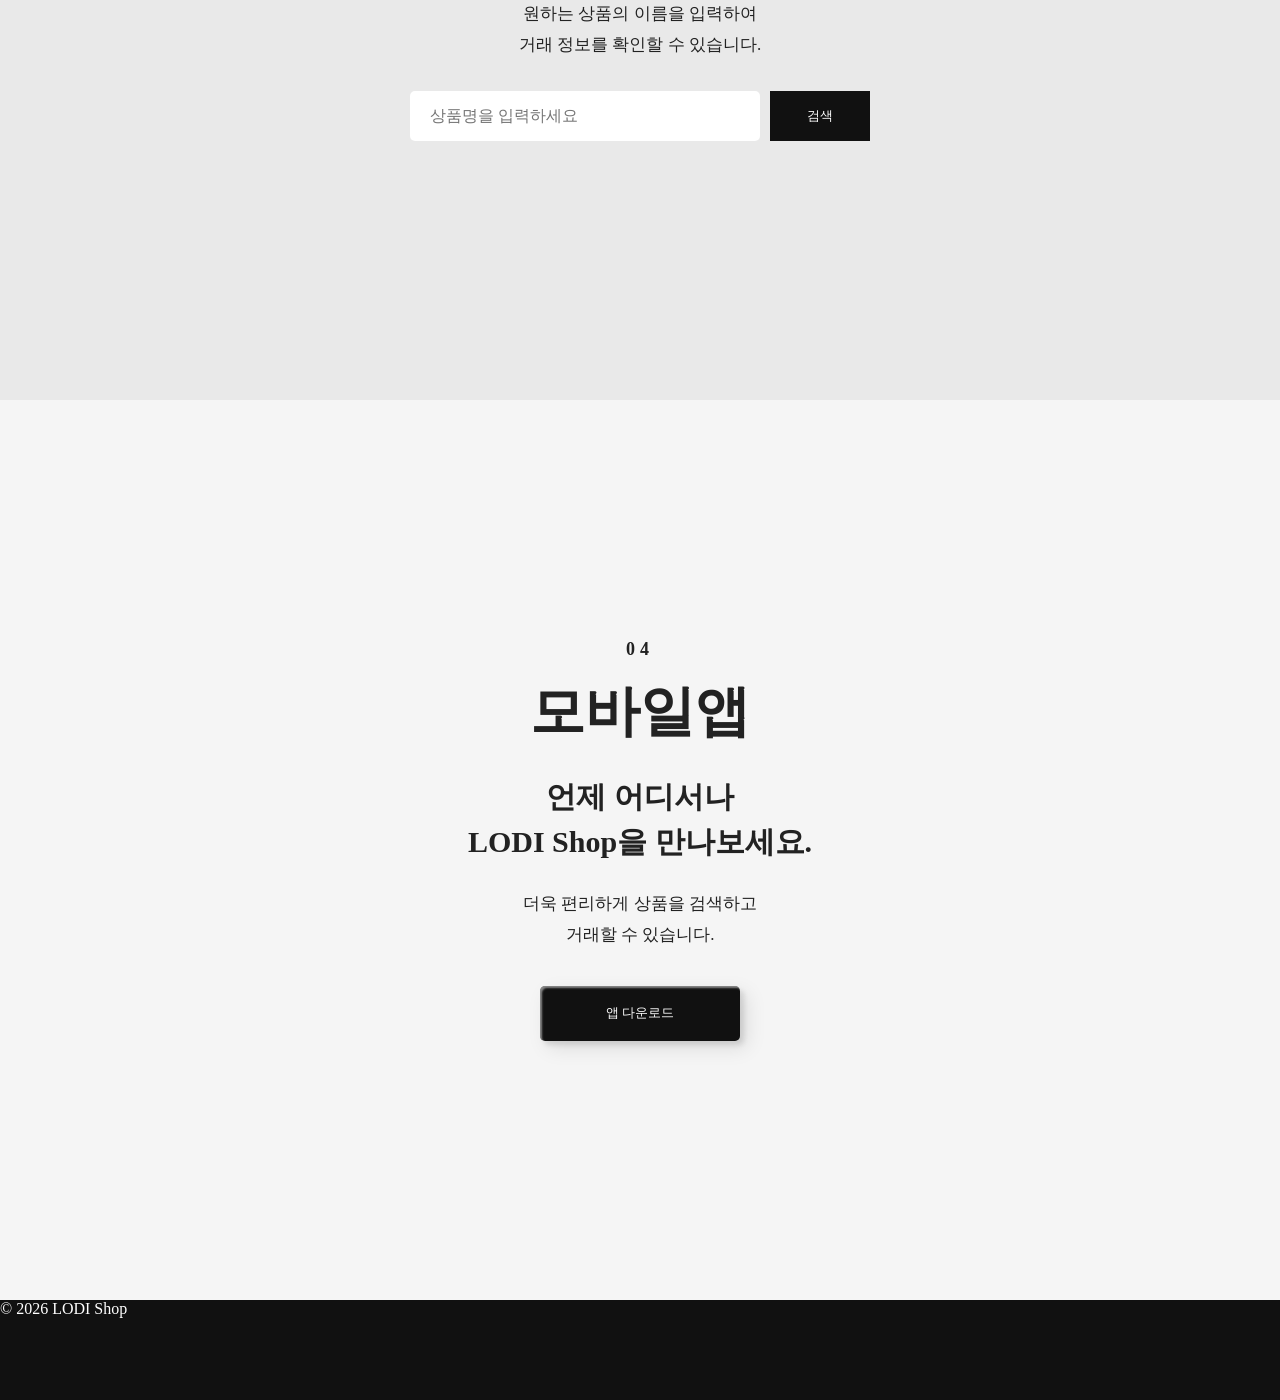
==== commit 6e5c7707: "loginform 구조 분리 및 9월12일 자 수정" ====
--- a/index.html
+++ b/index.html
@@ -9,12 +9,12 @@
 
     <title>LODI Shop</title>
 
-<!-- Open Graph -->
-<meta property="og:type" content="website">
-<meta property="og:title" content="LODI Shop">
-<meta property="og:description" content="당신의 덕질을 위한 중고 거래 플랫폼">
-<meta property="og:image" content="https://kurimanju-sm.github.io/LODI-Shop/imgs_introduce/og-image.png">
-<meta property="og:url" content="https://kurimanju-sm.github.io/LODI-Shop/">
+    <!-- Open Graph -->
+    <meta property="og:type" content="website">
+    <meta property="og:title" content="LODI Shop">
+    <meta property="og:description" content="당신의 덕질을 위한 중고 거래 플랫폼">
+    <meta property="og:image" content="https://kurimanju-sm.github.io/LODI-Shop/imgs_introduce/og-image.png">
+    <meta property="og:url" content="https://kurimanju-sm.github.io/LODI-Shop/">
 </head>
 
 
@@ -30,11 +30,7 @@
 
             <!-- 로고 -->
             <a href="#home">
-                <img
-                    src="./imgs_introduce/logo.png"
-                    style="float: left; margin-top: -8px;"
-                    alt="LODI Shop"
-                >
+                <img src="./imgs_introduce/logo.png" style="float: left; margin-top: -8px;" alt="LODI Shop">
             </a>
 
 
@@ -84,9 +80,7 @@
         </div>
 
         <div>
-            <button
-                class="customizedBtn btn1"
-                onclick="location.href='./market/main.html'">
+            <button class="customizedBtn btn1" onclick="location.href='./market/main.html'">
                 이동
             </button>
         </div>
@@ -158,9 +152,7 @@
                 궁금한 사항이 있다면 문의해주세요.
             </p>
 
-            <button
-                class="customizedBtn btn1 section-btn"
-                onclick="alert('고객센터는 준비 중입니다.')">
+            <button class="customizedBtn btn1 section-btn" onclick="alert('고객센터는 준비 중입니다.')">
                 문의하기
             </button>
 
@@ -199,15 +191,9 @@
 
             <div class="search-box">
 
-                <input
-                    type="text"
-                    id="priceSearch"
-                    placeholder="상품명을 입력하세요"
-                >
-
-                <button
-                    class="btn1 search-button"
-                    onclick="searchPrice()">
+                <input type="text" id="priceSearch" placeholder="상품명을 입력하세요">
+
+                <button class="btn1 search-button" onclick="searchPrice()">
                     검색
                 </button>
 
@@ -247,9 +233,7 @@
                 거래할 수 있습니다.
             </p>
 
-            <button
-                class="customizedBtn btn1 section-btn"
-                onclick="location.href='./market/function/download.html'">
+            <button class="customizedBtn btn1 section-btn" onclick="location.href='./market/function/download.html'">
                 앱 다운로드
             </button>
 
@@ -292,7 +276,7 @@
             document.querySelectorAll('.sa');
 
 
-        const saFunc = function() {
+        const saFunc = function () {
 
             for (const element of saElementList) {
 
@@ -314,16 +298,16 @@
 
                         saTriggerHeight =
                             document
-                            .querySelector(element.dataset.saTrigger)
-                            .getBoundingClientRect()
-                            .top + saTriggerMargin;
+                                .querySelector(element.dataset.saTrigger)
+                                .getBoundingClientRect()
+                                .top + saTriggerMargin;
 
                     } else {
 
                         saTriggerHeight =
                             element
-                            .getBoundingClientRect()
-                            .top + saTriggerMargin;
+                                .getBoundingClientRect()
+                                .top + saTriggerMargin;
                     }
 
 
@@ -331,11 +315,11 @@
 
                         let delay =
                             element.dataset.saDelay
-                            ? element.dataset.saDelay
-                            : 0;
-
-
-                        setTimeout(function() {
+                                ? element.dataset.saDelay
+                                : 0;
+
+
+                        setTimeout(function () {
 
                             element.classList.add('show');
 
--- a/introduce.css
+++ b/introduce.css
@@ -79,10 +79,6 @@
 
 #intro {
     background: #e9e9e9;
-    background-image: url("./imgs_introduce/about-bg.png");
-    background-size: cover;
-    background-position: center;
-    background-repeat: no-repeat;
 }
 
 #customerService {
@@ -95,35 +91,6 @@
 
 #mobile {
     background: #f5f5f5;
-    background-image: url("./imgs_introduce/app-bg.png");
-    background-size: cover;
-    background-position: center;
-    background-repeat: no-repeat;
-}
-
-/* =========================================
-   배경 이미지 위 반투명 검정 오버레이
-========================================= */
-
-#intro::before,
-#mobile::before {
-    content: "";
-    position: absolute;
-
-    top: 0;
-    left: 0;
-    width: 100%;
-    height: 100%;
-
-    background: rgba(0, 0, 0, 0.35);
-
-    z-index: 0;
-}
-
-#intro .section-content,
-#mobile .section-content {
-    position: relative;
-    z-index: 1;
 }
 
 #footer{
